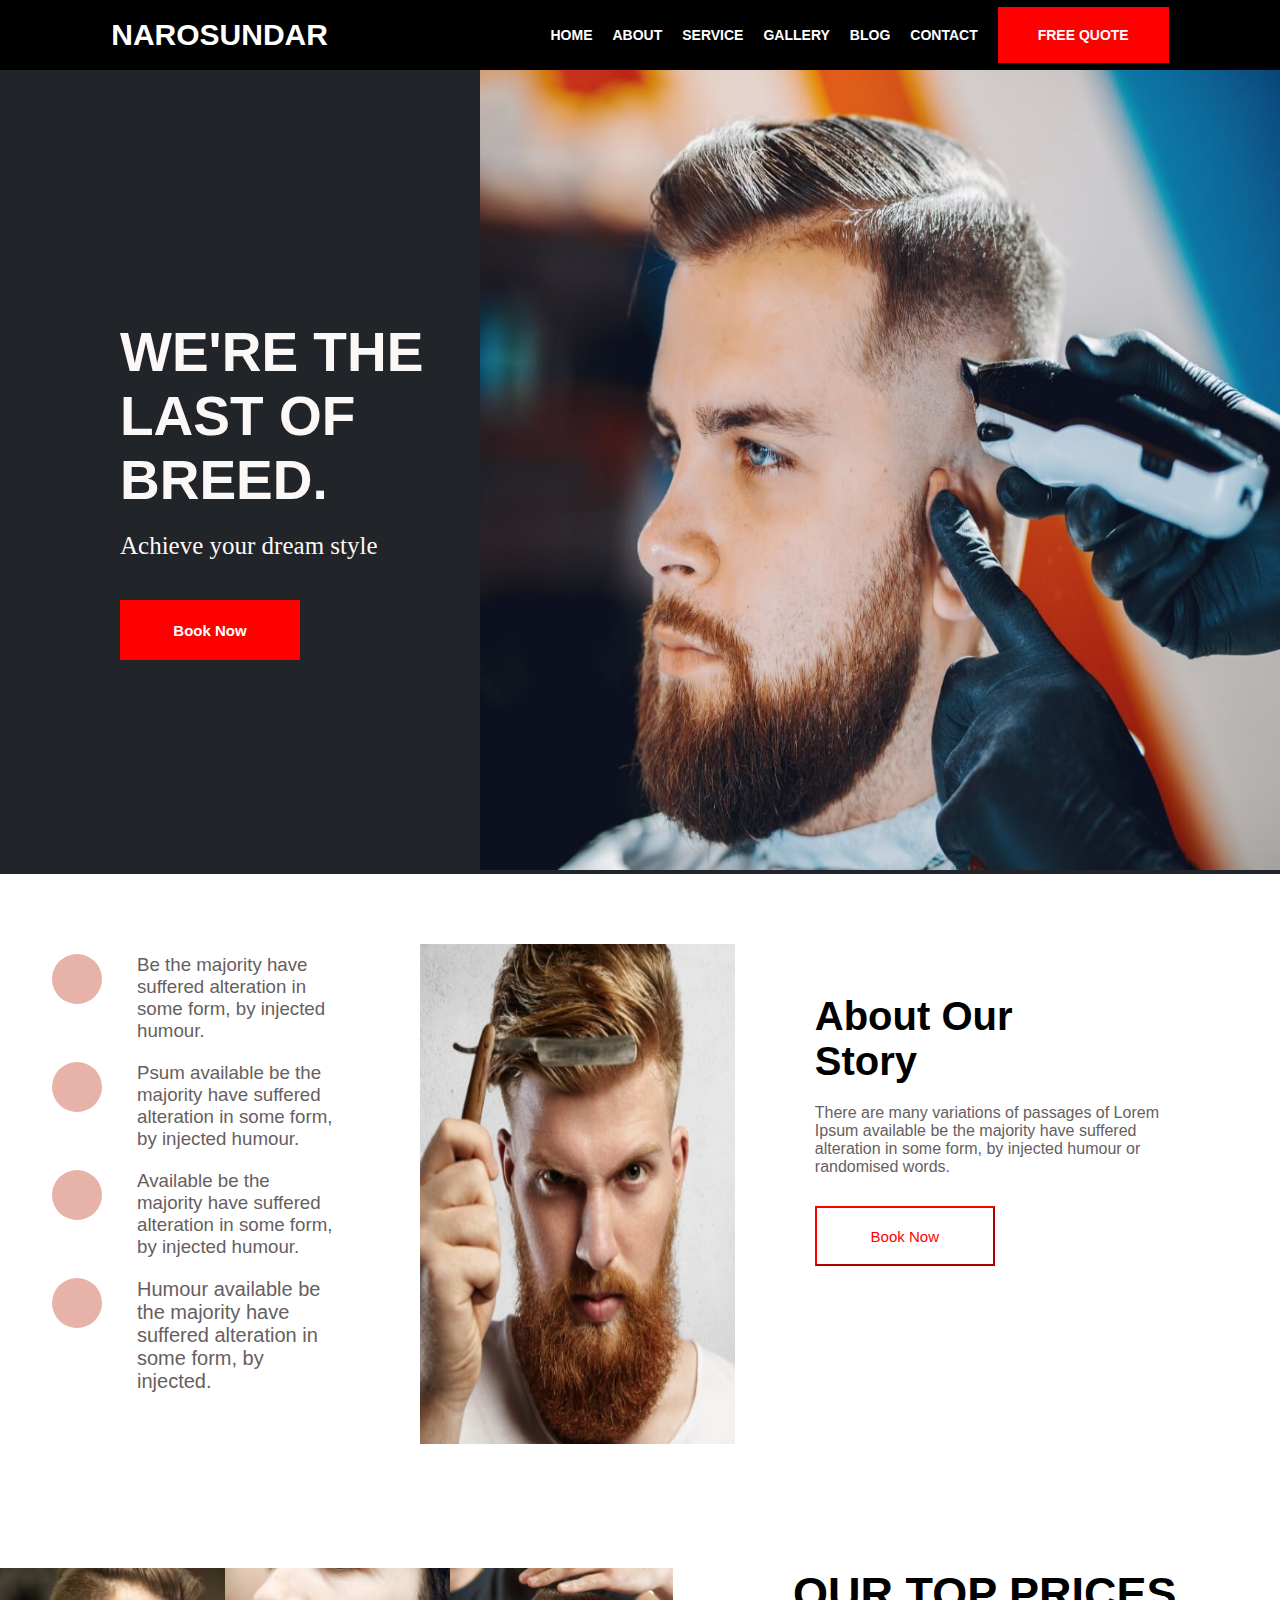
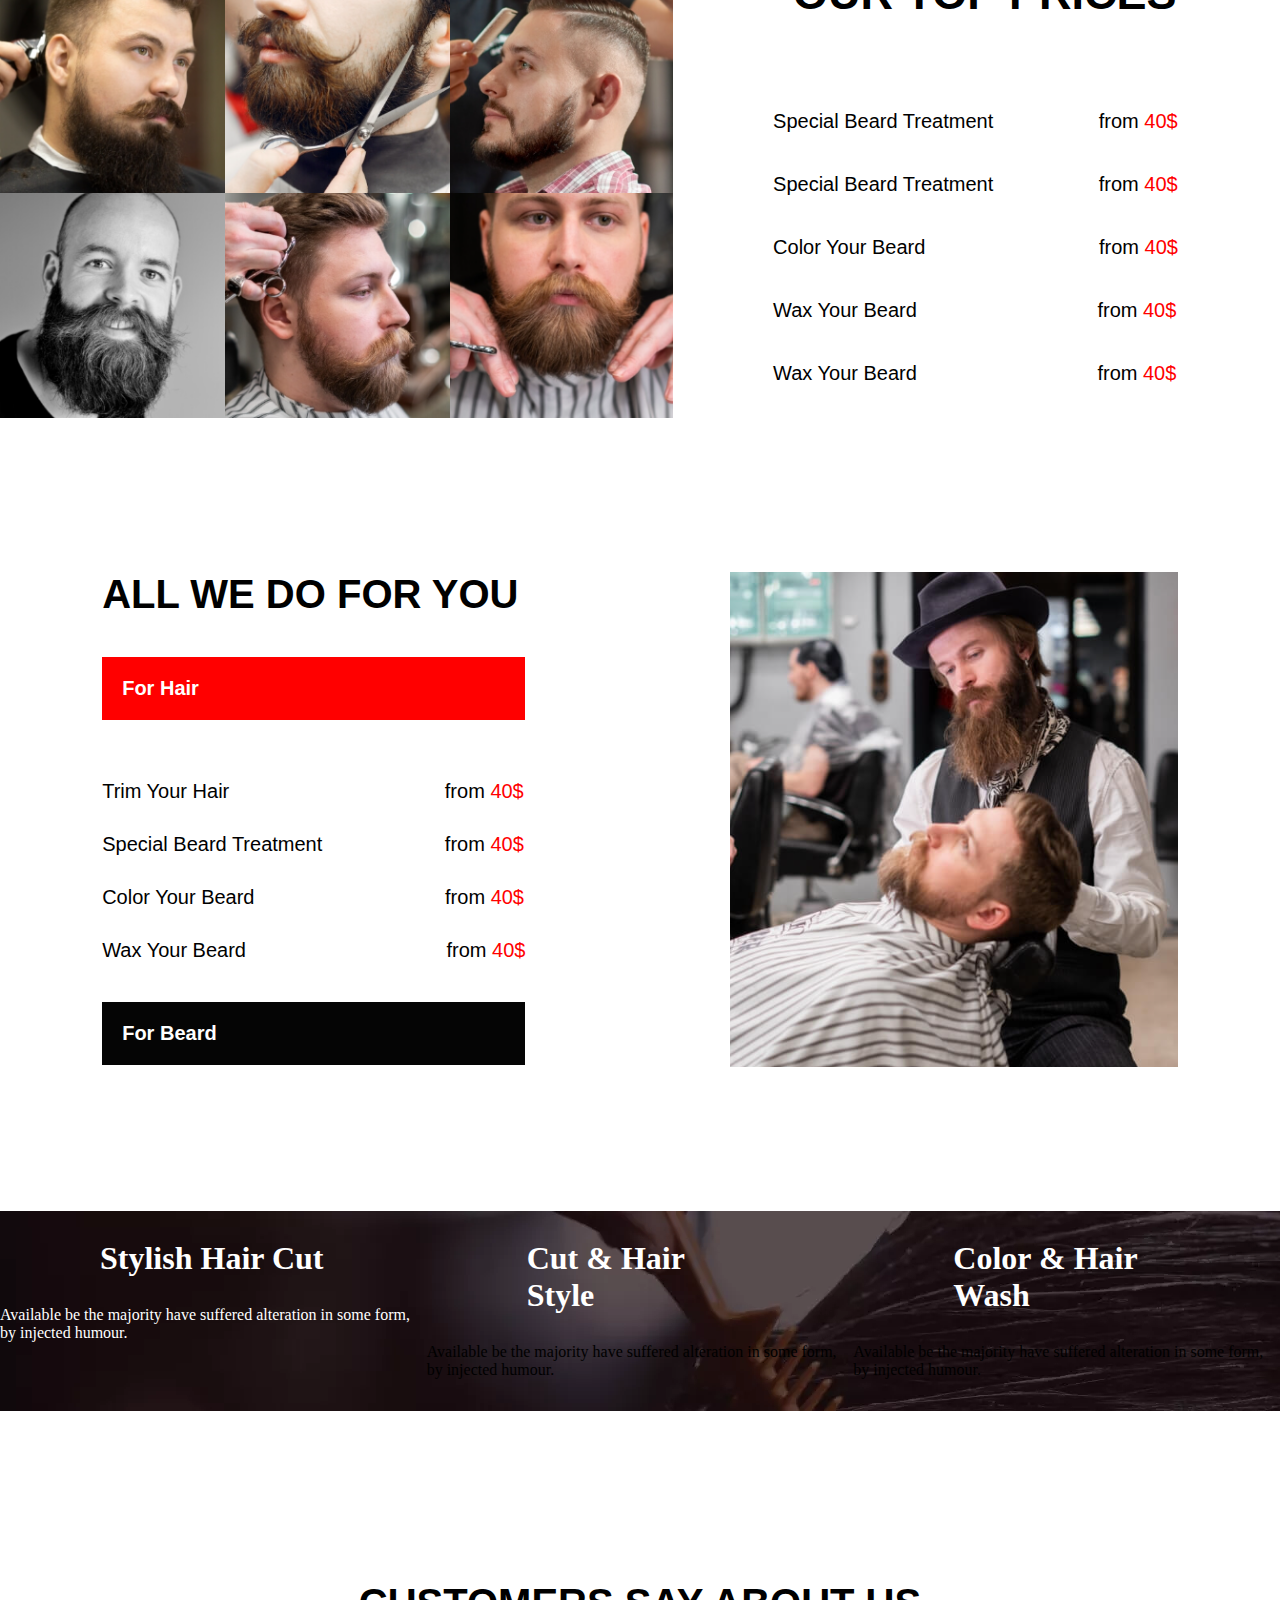
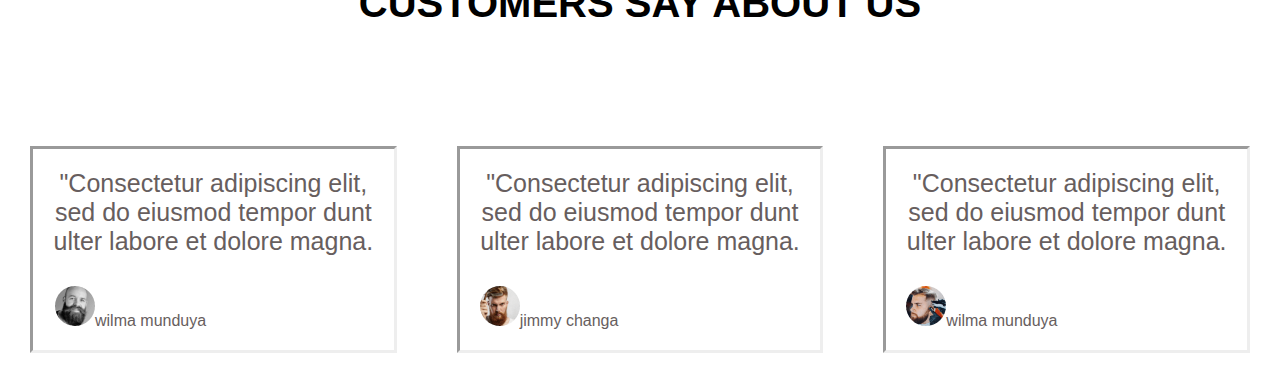
==== index.html @ 496366f6 "Intialize Barber App" ====
<!DOCTYPE html>
<html lang="en">
  <head>
    <meta charset="UTF-8" />
    <meta http-equiv="X-UA-Compatible" content="IE=edge" />
    <meta name="viewport" content="width=device-width, initial-scale=1.0" />
    <title>Document</title>
  </head>
  <link rel="stylesheet" href="style.css" />
  <body>
    <nav class="navbar">
      <div class="container">
        <div class="logo">NAROSUNDAR</div>
        <ul>
          <li><a href="#" class="btn btn2">HOME</a></li>
          <li><a href="#" class="btn btn3">ABOUT</a></li>
          <li><a href="#" class="btn btn4">SERVICE</a></li>
          <li><a href="#" class="btn btn5">GALLERY</a></li>
          <li><a href="#" class="btn btn6">BLOG</a></li>
          <li><a href="#" class="btn btn7">CONTACT</a></li>
          <li><a href="#" class="btn btn8">FREE QUOTE</a></li>
        </ul>
      </div>
    </nav>

    <section class="booking">
      <div class="last_bread">
        <h1 class="booking_heading">WE'RE THE LAST OF BREED.</h1>
        <p class="booking_para">Achieve your dream style</p>
        <button class="book_now">Book Now</button>
      </div>

      <div class="image1">
        <img class="main_image" src="beard1.png" />
      </div>
    </section>

    <section class="stylling_section">
        <div class="points">
        <div class="tick_demo_btn">
        <div class="tick_icon"></div>
        <h3 class="styling_para1">
          Be the majority have suffered alteration in some form, by injected
          humour.
        </h3>
      </div>

      <div class="tick_demo_btn">
        <div class="tick_icon2"></div>
        <h3 class="styling_para2">
          Psum available be the majority have suffered alteration in some form,
          by injected humour.
        </h3>
      </div>

      <div class="tick_demo_btn">
        <div class="tick_icon3"></div>
        <h3 class="styling_para3">
          Available be the majority have suffered alteration in some form, by
          injected humour.
        </h3>
      </div>

      <div class="tick_demo_btn">
        <div class="tick_icon4"></div>
        <h3 class="styling_para4">
          Humour available be the majority have suffered alteration in some
          form, by injected.
        </h3>
      </div>
    </div>

      <div class="style">
        <img class="styling_image" src="style.png" />
      </div>

      <div class="about">
        <h1 class="about_heading">About Our Story</h1>
        <p class="about_para">
          There are many variations of passages of Lorem Ipsum available be the
          majority have suffered alteration in some form, by injected humour or
          randomised words.
        </p>

        <button class="book_btn">Book Now</button>
      </div>
    </section>

    <div class="hair_styles">
        <div class="hair_beard_image">
            <img class="hair_images" src="haircuts.png">
        </div>

    <div class="prices">
        <h1>OUR TOP PRICES</h1>
        
        <div class="feature1">
            <span>Special Beard Treatment</span>
            <span class="from">from</span>
            <span class="dollar">40$</span>
        </div>

        <div class="feature2">
            <span>Special Beard Treatment</span>
            <span class="from">from</span>
            <span class="dollar">40$</span>
        </div>

        <div class="feature3">
            <span>Color Your Beard</span>
            <span class="from1">from</span>
            <span class="dollar">40$</span>
        </div>

        <div class="feature4">
            <span>Wax Your Beard</span>
            <span class="from2">from</span>
            <span class="dollar">40$</span>
        </div>

        <div class="feature5">
            <span>Wax Your Beard</span>
            <span class="from2">from</span>
            <span class="dollar">40$</span>
        </div>

    </div>   
    </div>
  
    <div class="hair_beard_styling">
        <div class="prices_hair">
            <h1 class="all_we_do">ALL WE DO FOR YOU</h1>
            <P class="for_hair">For Hair</P>
    <div class="feature_1">
        <span>Trim Your Hair</span>
        <span class="from_1">from</span>
        <span class="dollars">40$</span>
    </div>

    <div class="feature_2">
        <span>Special Beard Treatment</span>
        <span class="from_2">from</span>
        <span class="dollars">40$</span>
    </div>

    <div class="feature_3">
        <span>Color Your Beard</span>
        <span class="from_3">from</span>
        <span class="dollars">40$</span>
    </div>

    <div class="feature_4">
        <span>Wax Your Beard</span>
        <span class="from_4">from</span>
        <span class="dollars">40$</span>
        <p class="for_beard">For Beard</p>
    </div>
    </div>
    
    <div class="hair_cutting">
        <img class="hair_cutting_image" src="hairstyle.PNG">
    
    </div>
    </div>
        
    <section class="cards">
        <div class="card1">
            <h1 class="stylish_hair_cut">Stylish Hair Cut</h1>
            <p class="card_para">Available be the majority have suffered alteration in some form, by injected humour.</p>
        </div>

        <div class="card_2">
            <h1 class="cut_hair_style">Cut & Hair Style</h1>
            <p class="card_2_para">Available be the majority have suffered alteration in some form, by injected humour.</p>
        </div>

        <div class="card_3">
            <h1 class="color_hair_wash">Color & Hair Wash</h1>
            <p class="card_3_para">Available be the majority have suffered alteration in some form, by injected humour.</p>
        </div>
    </section>

    <div class="customers_heading">
        <h1 class="customers_about_us">CUSTOMERS SAY ABOUT US</h1>
    </div>    
        <div class="customers">
        <div class="customer1">
            <p class="wilma">"Consectetur adipiscing elit, sed do eiusmod tempor dunt ulter labore et dolore magna.</p>
            <img class="customer_image1" src="customer1.png.webp">wilma munduya
        </div>


        <div class="customer1">
            <p class="wilma">"Consectetur adipiscing elit, sed do eiusmod tempor dunt ulter labore et dolore magna.</p>
            <img class="customer_image2" src="customer2.png.webp">jimmy changa
        </div>


        <div class="customer1">
            <p class="wilma">"Consectetur adipiscing elit, sed do eiusmod tempor dunt ulter labore et dolore magna.</p>
            <img class="customer_image3" src="customer3.png.webp">wilma munduya
        </div>
    </div>
  </body>
</html>
---- style.css ----
*{
    box-sizing: border-box;
    margin: 0px;
    padding: 0px;
}
.navbar{
    background-color: black;
    color: white;
    
   
}
.container{
    display: flex;
    align-items: center;
    justify-content: space-around;
}
.container ul{
    height: 70px;
    list-style: none;
    align-items: center;
    display: flex ;
    justify-content: end;
    gap: 20px;
    font-size: 14px;
    text-decoration: none;
    color: white;
    
}
ul a{
    color: white;
    align-items: center;
    text-decoration: none;
    font-weight: bold;
    font-family: Verdana, Geneva, Tahoma, sans-serif;
    
}
.logo{
    font-size: 30px;
    font-weight: bolder;
    font-family: Verdana, Geneva, Tahoma, sans-serif;
}
.btn8{
    background-color: red;
    gap: 20px;
    align-items: center;
    height: 70px;
    padding: 20px 40px;
}
li a:hover{
    color: red;
    transition: 0.5s ease;
}
.booking{
    display: flex;
    background-color: #212529;
    color: rgb(252, 248, 248);
    justify-content: space-between;
    
}
.main_image{
    width: 800px;
    height: 800px;
    
}
.booking_heading{
    margin-top: 250px;
    font-size: 55px;
    font-family: 'Franklin Gothic Medium', 'Arial Narrow', Arial, sans-serif;
    padding-left: 120px;
}
.booking_para{
    margin-top: 20px;
    font-size: 25px;
    padding-left: 120px;
}
.book_now{
    text-decoration: none;
    margin:40px 120px ;
    height: 60px;
    width: 180px;
    background-color: red;
    border: none;
    color: white;
    font-weight: bold;
    font-size: 15px;
}
.book_now:hover{
    background-color: white;
    color: red;
    transition: 0.6s ease;
}

.stylling_section{
    display: flex;
    
    
}


.tick_icon{
    width: 50px;
    height: 50px;
    background-color: #e7b3a8;
    border-radius: 50%;
    display: flex;
    justify-content: center;
    align-items: center;
    margin-left: 52px ;
    margin-top: 80px;

}
.tick_icon2{
    width: 50px;
    height: 50px;
    background-color: #e7b3a8;
    border-radius: 50%;
    display: flex;
    justify-content: center;
    align-items: center;
    margin-left: 52px;
    margin-top: 20px;
}

.tick_icon3{
    width: 50px;
    height: 50px;
    background-color: #e7b3a8;
    border-radius: 50%;
    display: flex;
    justify-content: center;
    align-items: center;
    margin-left: 52px;
    margin-top: 20px;

}

.tick_icon4{
    width: 50px;
    height: 50px;
    background-color: #e7b3a8;
    border-radius: 50%;
    display: flex;
    justify-content: center;
    align-items: center;
    margin-left: 52px;
    margin-top: 20px;
}
.styling_para1{
    margin-top: -50px;
    padding-left: 137px;
    font-family: Arial, Helvetica, sans-serif;
    font-weight: 100;
    color: #675e5e;
} 
.styling_para2{
    margin-top: -50px;
    padding-left: 137px;
    font-family: Arial, Helvetica, sans-serif;
    font-weight: 100;
    color: #675e5e;
}  
.styling_para3{
    margin-top: -50px;
    padding-left: 137px;
    font-family: Arial, Helvetica, sans-serif;
    font-weight: 100;
    color: #675e5e;
} 
.styling_para4{
    margin-top: -50px;
    padding-left: 137px;
    font-family: Arial, Helvetica, sans-serif;
    font-weight: 100;
    color: #675e5e;
    font-size: 20px;
}
.book_btn{
    text-decoration: none;
    width: 180px;
    height: 60px;
    border-color: red;
    background-color: white;
    color: red;
    font-size: 15px;
    margin-top: 30px;
}
.book_btn:hover{
    background-color: red;
    color: white;
    transition: 0.6s ease;
}
.styling_image{
    margin-top: 70px;
    height: 500px;
    width: 400px;
    padding-left: 85px;
}
.about{
    padding-left: 80px;
}
.about_heading{
    margin-top: 120px;
    font-family: Arial, Helvetica, sans-serif;
    font-size: 40px;
    width: 280px;
}
.about_para{
    color: #675e5e;
    margin-top: 20px;
    font-family: Arial, Helvetica, sans-serif;
    margin-right: 80px;
    
}
.hair_styles{
    display: flex;
    margin-top: 120px;
}
.prices{
    padding-left: 100px;
    font-family: Arial, Helvetica, sans-serif;
}
.prices h1{
    padding-left: 20px;
    font-size: 45px;
}
.feature1{
    margin-top: 90px;
    font-size: 20px;
    
}
.feature2{
    margin-top: 40px;
    font-size: 20px;
    
}
.feature3{
    margin-top: 40px;
    font-size: 20px;
    
}
.feature4{
    margin-top: 40px;
    font-size: 20px;
    
}
.feature5{
    margin-top: 40px;
    font-size: 20px;
    
}
.hair_images{
    height: 450px;
}
.from{
    padding-left: 100px;
}
.from1{
    padding-left: 168px;
}
.from2{
    padding-left: 175px;
}
.dollar{
    color: red;
}

.hair_beard_styling{
    display: flex;
    justify-content: space-around;
    margin-top: 150px;
    font-family: Arial, Helvetica, sans-serif;
}
.all_we_do{
    font-size: 40px;
}
.for_hair{
    margin-top: 40px;
    background-color: red;
    padding: 20px 20px;
    color: white;
    font-size: 20px;
    font-weight: bold;
}

.feature_1{
    margin-top: 60px;
    font-size: 20px;
    
}
.feature_2{
    margin-top: 30px;
    font-size: 20px;
    
}
.feature_3{
    margin-top: 30px;
    font-size: 20px;
    
}
.feature_4{
    margin-top: 30px;
    font-size: 20px;
    
}
.from_1{
    padding-left: 210px;
}
.from_2{
    padding-left: 117px;
}
.from_3{
    padding-left: 185px;
}
.from_4{
    padding-left: 195px;
}
.dollars{
    color: red;
}
.for_beard{
    margin-top: 40px;
    background-color: rgb(5, 5, 5);
    padding: 20px 20px;
    color: white;
    font-size: 20px;
    font-weight: bold; 
}
.cards{ 
    margin-top: 140px;
    display: flex;
    background-image: url(hairdesign.png);
    height: 200px;
   
    
}
.cards1{
    margin-top: 100px;
    justify-content: space-between;
    height: 30px;
    width: 40px;
    background-color: #675e5e;
    color: white;
}
.stylish_hair_cut{
    color: white;
    padding:29px 100px;
}

.cut_hair_style{
    color: white;
    padding:29px 100px;

}
.color_hair_wash{
    color: white;
    padding: 29px 100px;
}
.card_para{
    color: white;
}
.customers_about_us{
    margin-top: 170px;
    text-align: center;
    font-family: Arial, Helvetica, sans-serif;
    font-weight: bolder;
    font-size: 40px;
}
.customers{
    display: flex;
    justify-content: space-between;
    margin-top: 90px;
    
}
.wilma{
    font-size: 25px;
    text-align: center;
    
}
.customer1{
    padding: 20px;
    margin: 30px;
    border-style: inset;
    width: 50%;
    font-family: Arial, Helvetica, sans-serif;
    font-weight: 10px;
    color: #675e5e;
   
}
.customer_image1{
    padding-left: 2px;
    margin-top: 30px;
}
.customer_image2{
    margin-top: 30px;
}
.customer_image3{
    margin-top: 30px;
}
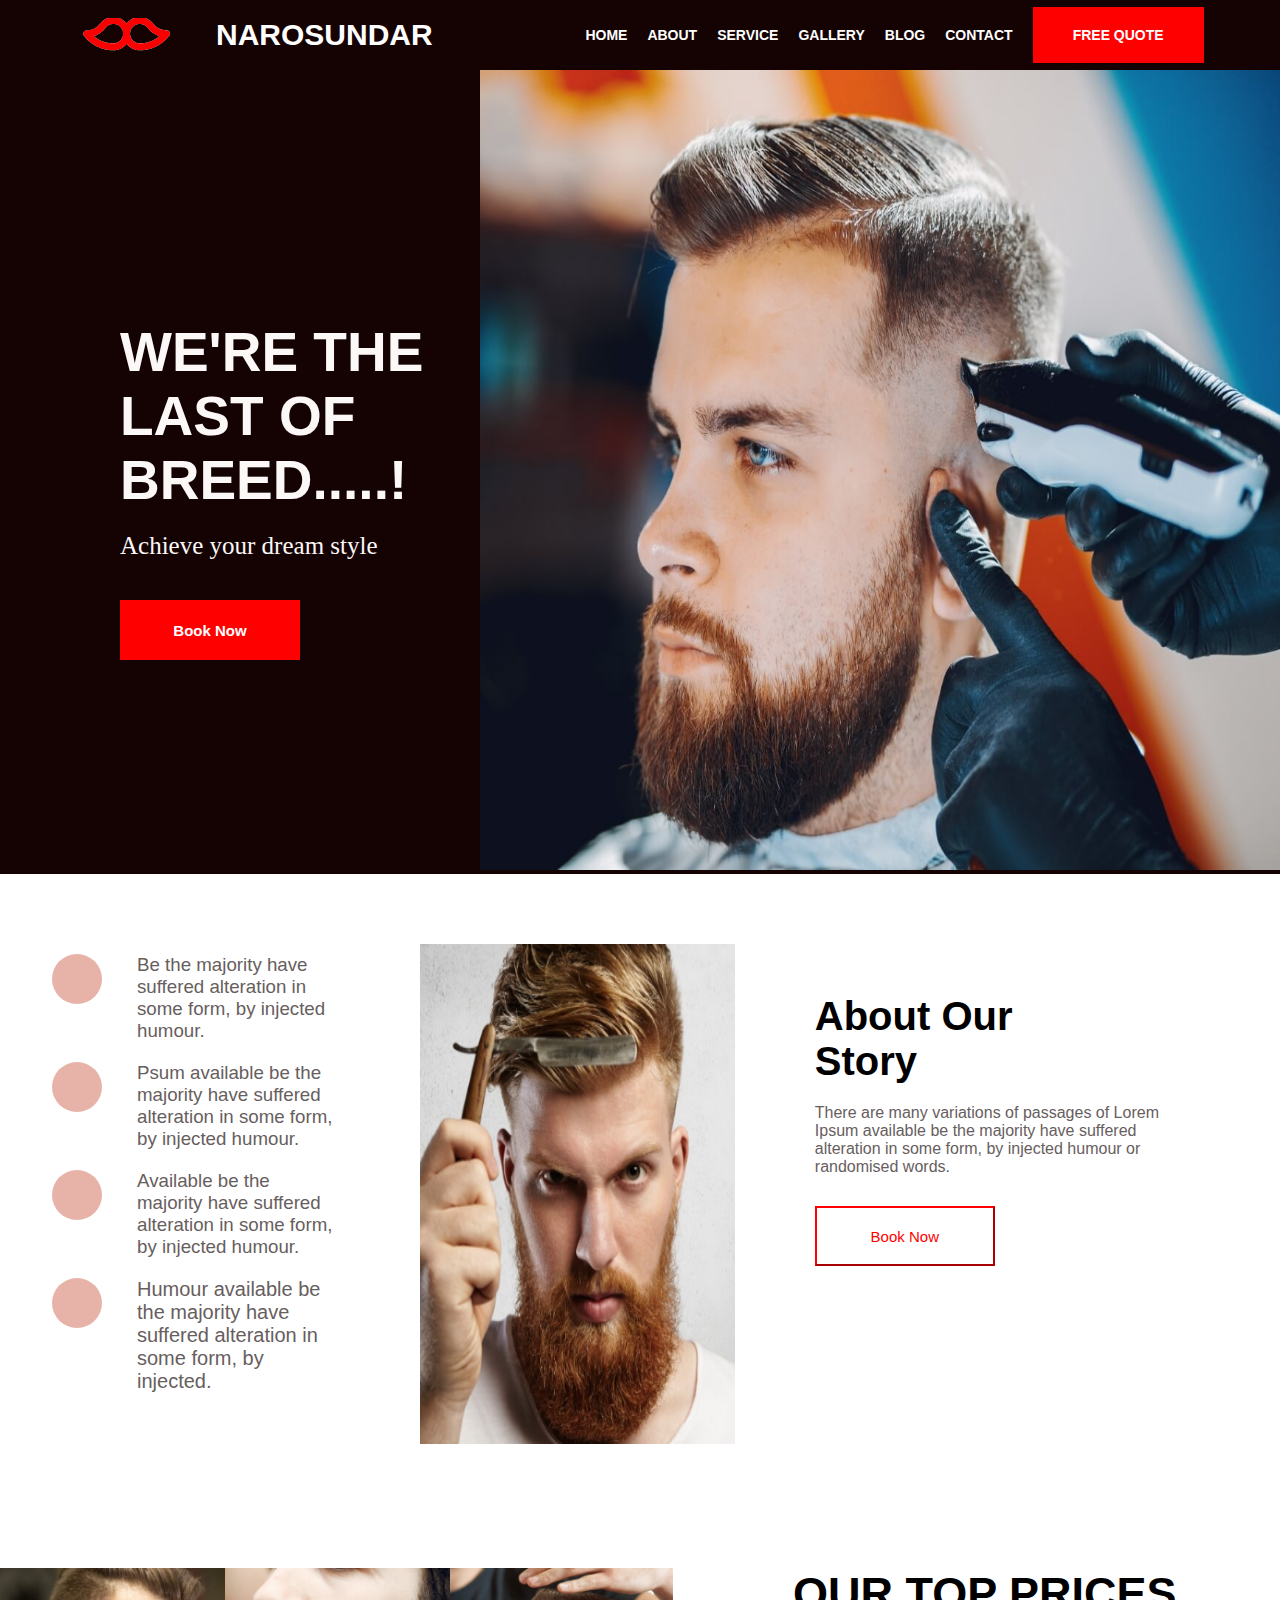
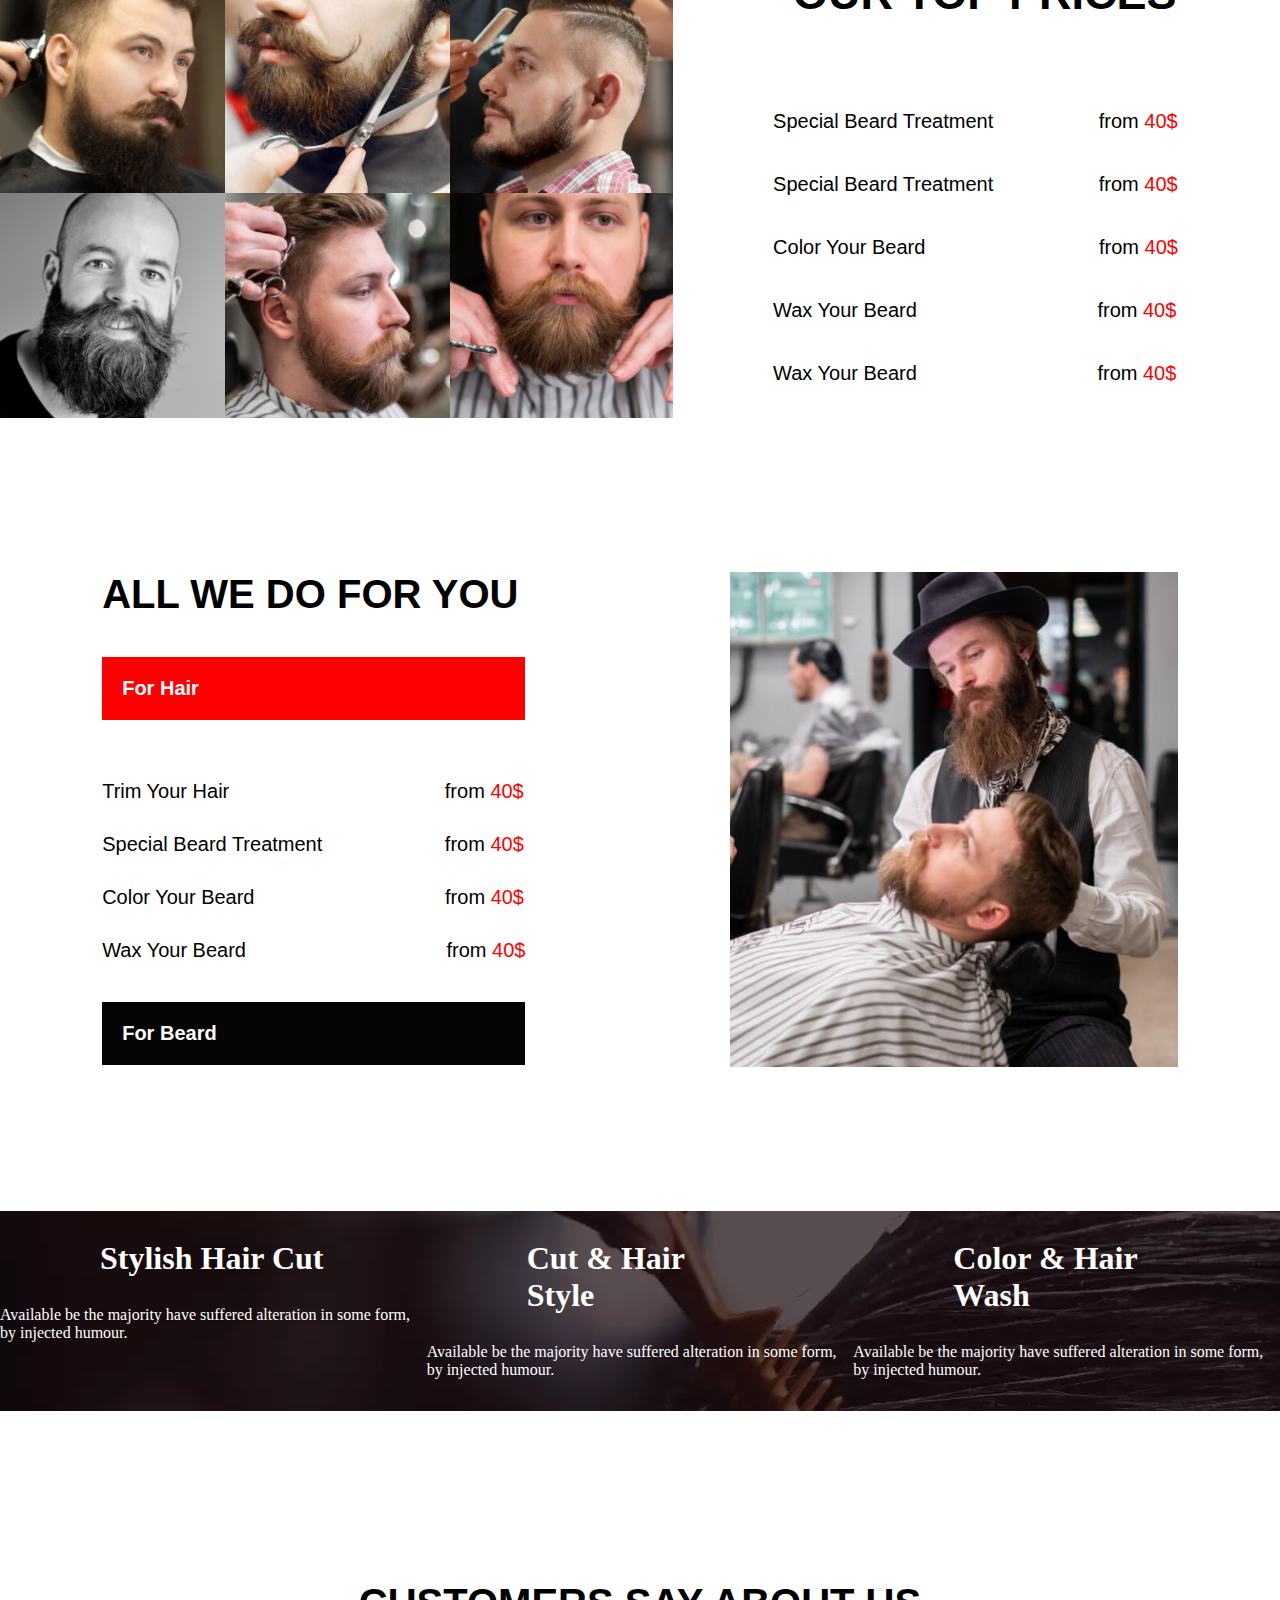
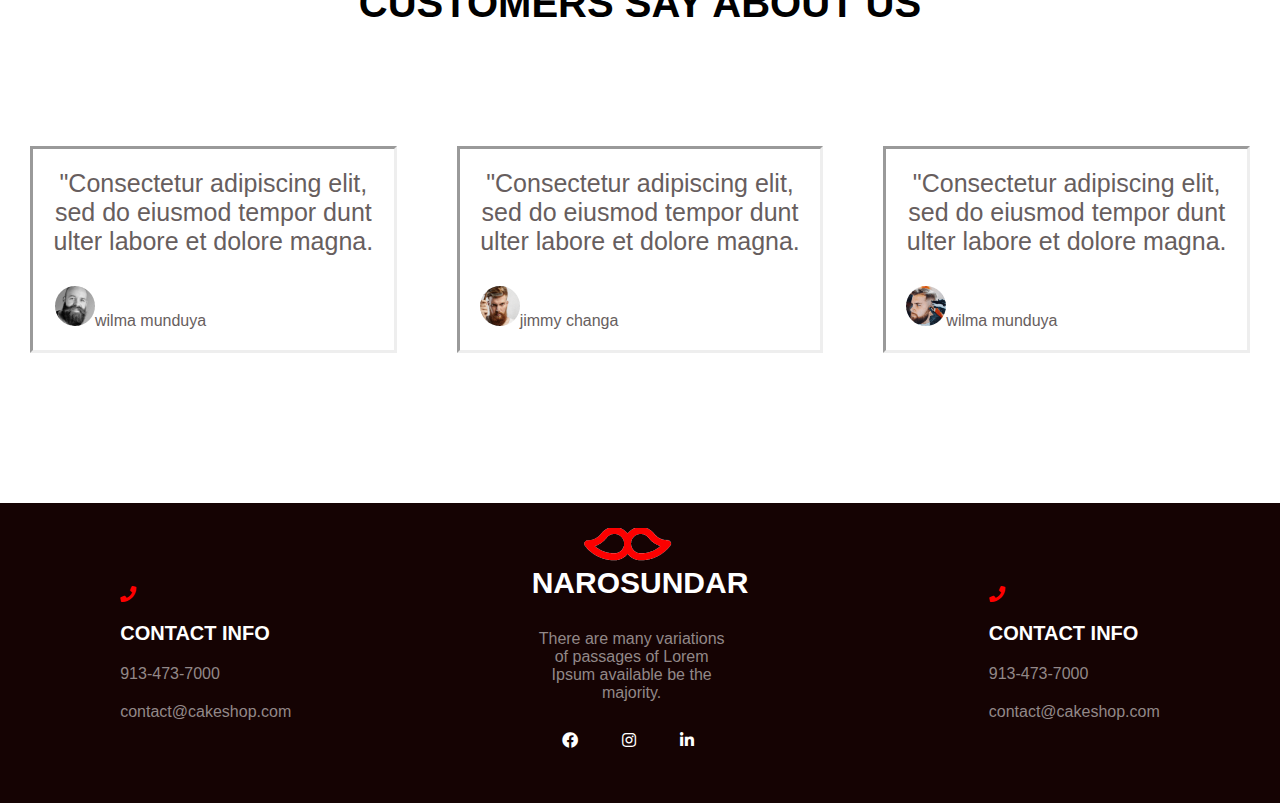
==== commit 2e6f8d93: "make responsive" ====
--- a/index.html
+++ b/index.html
@@ -7,9 +7,11 @@
     <title>Document</title>
   </head>
   <link rel="stylesheet" href="style.css" />
+  <link rel="stylesheet" href="https://cdnjs.cloudflare.com/ajax/libs/font-awesome/5.15.4/css/all.min.css" integrity="sha512-1ycn6IcaQQ40/MKBW2W4Rhis/DbILU74C1vSrLJxCq57o941Ym01SwNsOMqvEBFlcgUa6xLiPY/NS5R+E6ztJQ==" crossorigin="anonymous" referrerpolicy="no-referrer" />
   <body>
     <nav class="navbar">
       <div class="container">
+        <img class="mustaches" src="mustaches.PNG">
         <div class="logo">NAROSUNDAR</div>
         <ul>
           <li><a href="#" class="btn btn2">HOME</a></li>
@@ -25,7 +27,8 @@
 
     <section class="booking">
       <div class="last_bread">
-        <h1 class="booking_heading">WE'RE THE LAST OF BREED.</h1>
+      
+        <h1 class="booking_heading">WE'RE THE LAST OF BREED.....!</h1>
         <p class="booking_para">Achieve your dream style</p>
         <button class="book_now">Book Now</button>
       </div>
@@ -91,6 +94,8 @@
             <img class="hair_images" src="haircuts.png">
         </div>
 
+
+    <div class="prices_section">
     <div class="prices">
         <h1>OUR TOP PRICES</h1>
         
@@ -126,6 +131,7 @@
 
     </div>   
     </div>
+  </div>
   
     <div class="hair_beard_styling">
         <div class="prices_hair">
@@ -201,5 +207,33 @@
             <img class="customer_image3" src="customer3.png.webp">wilma munduya
         </div>
     </div>
+
+    <footer class="footer">
+      <div class="contact_info">
+        <i class="fas fa-solid fa-phone"></i>
+        <p class="contact">CONTACT INFO</p>
+        <p class="contact_num">913-473-7000</p>
+        <p class="email">contact@cakeshop.com</p>
+      </div>
+
+      <div class="narosundar_logo">
+        <img class="mustache" src="mustaches.PNG">
+        <h5 class="narosundar">NAROSUNDAR</h5>
+        <p class="narosundar_para">There are many variations of passages of Lorem Ipsum available be the majority.</p>
+
+        <div class="social_media_logos">
+          <i class="fab fa-facebook"></i>
+          <i class="fab fa-instagram"></i>
+          <i class="fab fa-linkedin-in"></i>
+        </div>
+      </div>
+
+      <div class="contact_info_2">
+        <i class="fas fa-solid fa-phone"></i>
+        <p class="contact">CONTACT INFO</p>
+        <P class="contact_num">913-473-7000</P>
+        <p class="email">contact@cakeshop.com</p>
+      </div>
+    </footer>
   </body>
 </html>
--- a/style.css
+++ b/style.css
@@ -4,7 +4,7 @@
     padding: 0px;
 }
 .navbar{
-    background-color: black;
+    background-color: #150303;
     color: white;
     
    
@@ -38,6 +38,7 @@
     font-size: 30px;
     font-weight: bolder;
     font-family: Verdana, Geneva, Tahoma, sans-serif;
+    margin-left: -115px;
 }
 .btn8{
     background-color: red;
@@ -52,7 +53,7 @@
 }
 .booking{
     display: flex;
-    background-color: #212529;
+    background-color: #150303;
     color: rgb(252, 248, 248);
     justify-content: space-between;
     
@@ -358,6 +359,39 @@
 .card_para{
     color: white;
 }
+.cards{
+    color: white;
+}
+.card_2_para{
+    color: white;
+}
+.card_3_para{
+    color: white;
+}
+.stylish_hair_cut:hover{
+    color: red;
+    transition: 0.4s ease;
+}
+.cut_hair_style:hover{
+    color: red;
+    transition: 0.4s ease;
+}
+.color_hair_wash:hover{
+    color: red;
+    transition: 0.4s ease;
+}
+.card_para:hover{
+    color: red;
+    transition: 0.4s ease;
+}
+.card_2_para:hover{
+    color: red;
+    transition: 0.4s ease;
+}
+.card_3_para:hover{
+    color: red;
+    transition: 0.4s ease;
+}
 .customers_about_us{
     margin-top: 170px;
     text-align: center;
@@ -395,4 +429,131 @@
 }
 .customer_image3{
     margin-top: 30px;
+}
+.footer{
+    margin-top: 120px;
+    display: flex;
+    justify-content: space-around;
+    background-color: #150303;
+    height: 300px;
+    align-items: center;
+}
+
+.contact{
+    font-size: 20px;
+    color: white;
+    font-family: Arial, Helvetica, sans-serif;
+    font-weight: bold;
+}
+.contact_num{
+    margin-top: 20px;
+    color: #928888;
+    font-family: Arial, Helvetica, sans-serif;
+}
+
+.email{
+    margin-top: 20px;
+    color: #928888;
+    font-family: Arial, Helvetica, sans-serif;
+}
+.narosundar{
+    text-align: center;
+    font-size: 30px;
+    font-family: Arial, Helvetica, sans-serif;
+    font-weight: bold;
+    color: white;
+  
+
+}
+.narosundar_para{
+    text-align: center;
+    font-family: Arial, Helvetica, sans-serif;
+    color:#928888 ;
+    width: 200px;
+    margin-top: 30px;
+}
+.fas{
+   color: red;
+   margin-bottom: 20px;
+}
+.mustache{
+    padding-left: 45px;
+}
+.fab{
+    padding-left: 20px;
+    margin:30px 10px;
+    border-radius: 50%;
+    color: white;
+}
+.fab:hover{
+    color: red;
+    transition: 0.5s ease;
+}
+
+
+@media screen and (max-width: 660px) {
+    .main_image{
+        display: none;
+    }
+}
+
+@media screen and (max-width: 660px){
+    .stylling_section{
+        display: flex;
+        flex-direction: column;
+    }
+}
+
+@media screen and (max-width: 660px){
+    .hair_styles{
+        display: flex;
+        flex-direction: column; 
+    }
+}
+
+@media screen and (max-width: 660px){
+    .hair_beard_styling{
+        display: flex;
+        flex-direction: column;
+    }
+}
+
+@media screen and (max-width: 660px){
+    .hair_images{
+        width: 100%;
+    }
+}
+
+@media screen and (max-width: 660px){
+    .hair_cutting_image{
+        width: 100%;
+    }
+}
+
+@media screen and (max-width: 660px){
+    .cards{
+        display: flex;
+        flex-direction: column;
+        height: 400px;
+        width: 100%;
+    }
+}
+
+@media screen and (max-width: 660px){
+    .customers{
+        display: flex;
+        flex-direction: column;
+        align-items: center ;
+        width: 100%;
+    }
+}
+
+@media screen and (max-width: 660px){
+    .footer{
+        display: flex;
+        flex-direction: column;
+        width: 100%;
+        height: 600px;
+        align-items: center;
+    }
 }